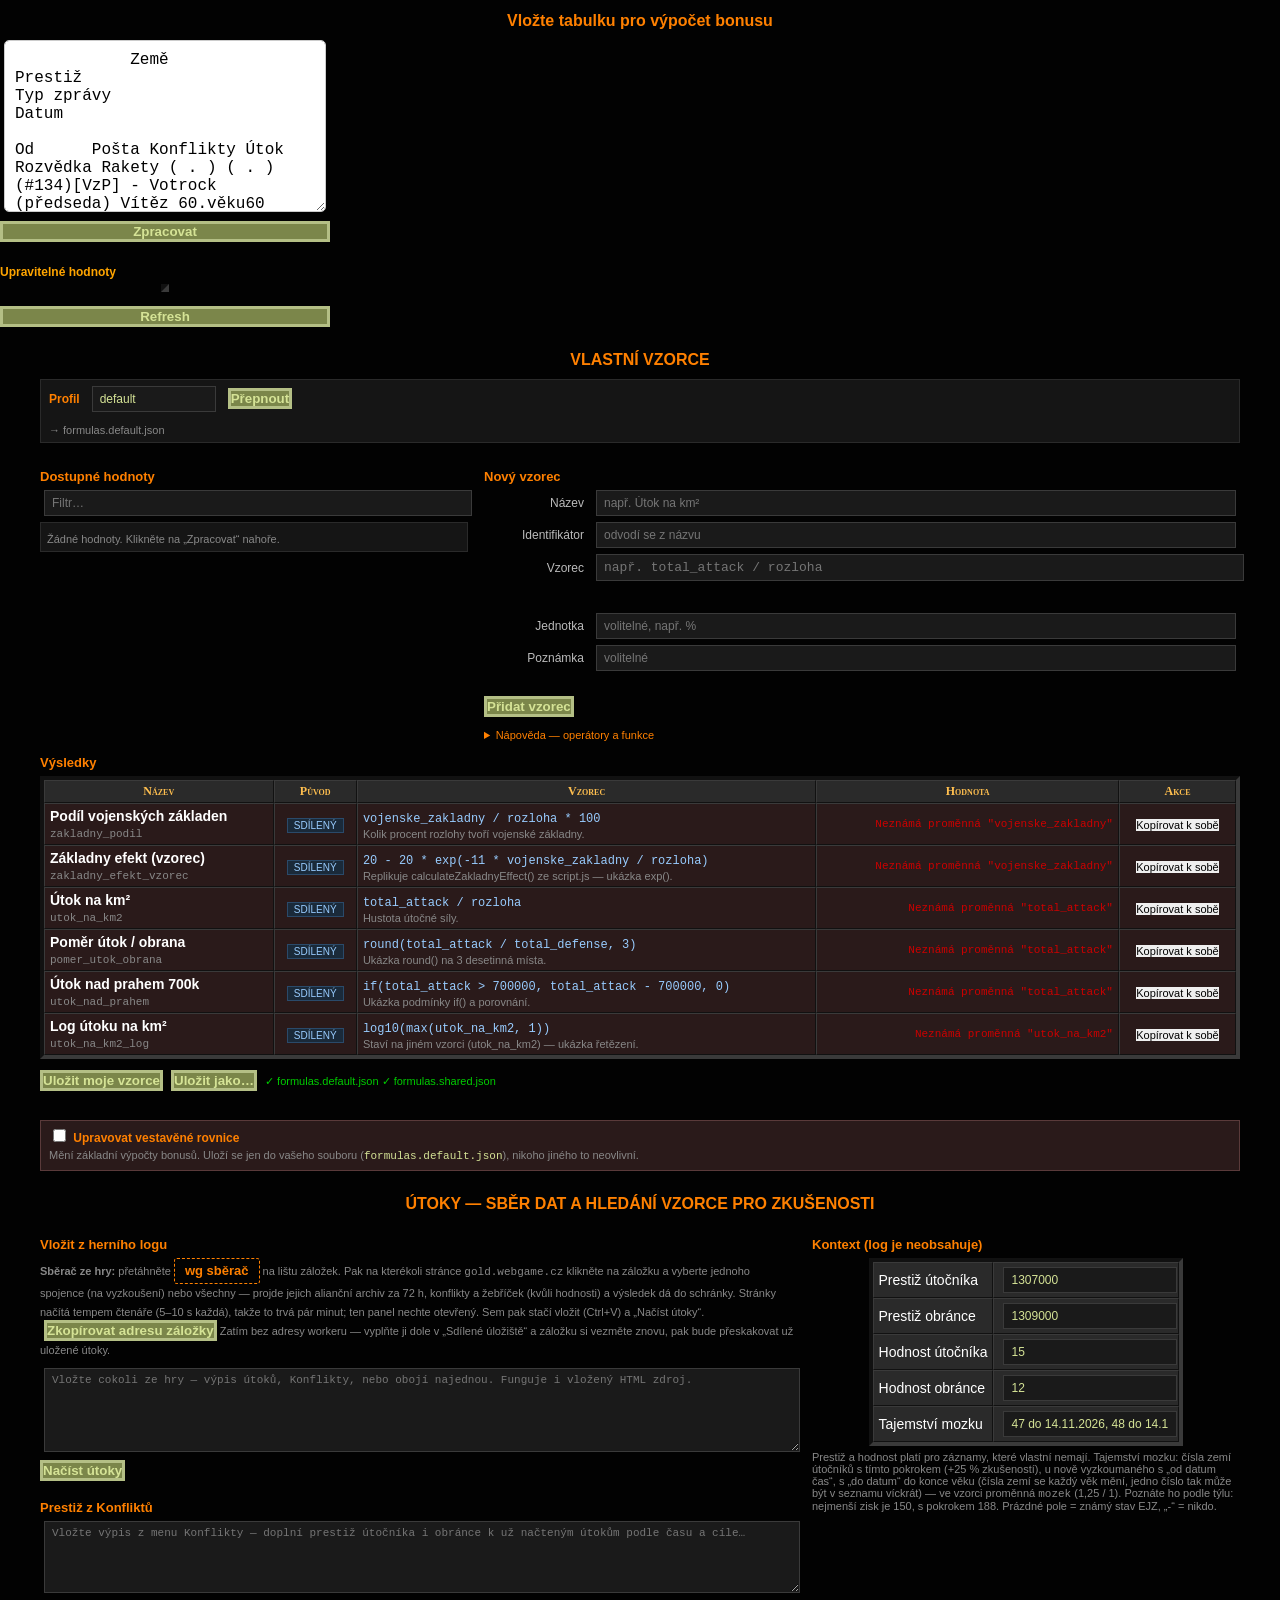
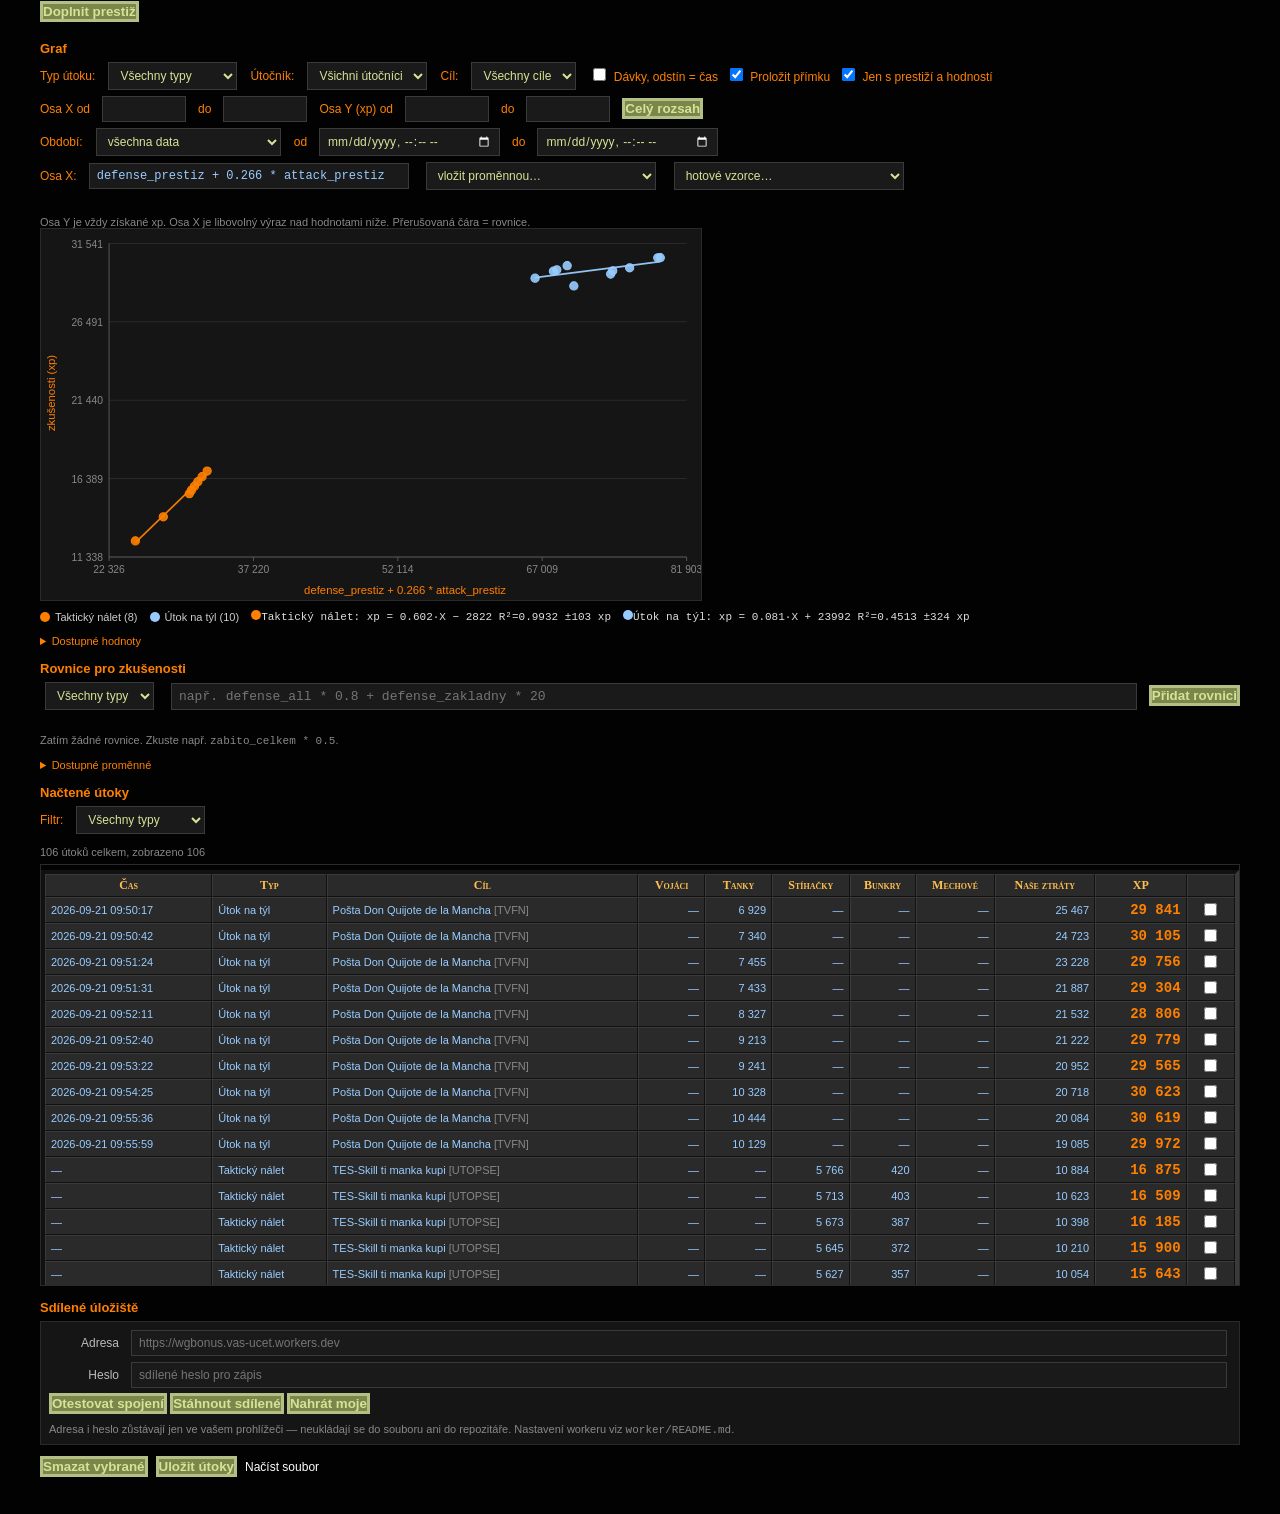
==== index.html @ 2edc040c "XP audit: failed attacks x 1/4, parser fixes, presets (25.11) Ten analysts revisited one part of the" ====
<!DOCTYPE html>
<html lang="cs">
<head>
    <meta charset="UTF-8">
    <meta name="viewport" content="width=device-width, initial-scale=1.0">
    <title>Výpočet Bonusů</title>
    <link rel="stylesheet" href="styles.css?v=202611231200">
    <script>
        // Function to delete all cookies
        function deleteAllCookies() {
            const cookies = document.cookie.split(";");
            for (let i = 0; i < cookies.length; i++) {
                const cookie = cookies[i];
                const eqPos = cookie.indexOf("=");
                const name = eqPos > -1 ? cookie.substr(0, eqPos) : cookie;
                document.cookie = name + "=;expires=Thu, 01 Jan 1970 00:00:00 GMT;path=/";
            }
        }

        // Delete cookies on page load
        window.onload = deleteAllCookies;
    </script>
</head>
<body>
<script src="governments.js?v=202611041323"></script>
<script src="script.js?v=202611161200"></script>
<h1>Vložte tabulku pro výpočet bonusu</h1>

<div class="container">
    <div class="left-section">
        <textarea class="inputText" id="inputText" placeholder="Vložte text zde...">
            Země
Prestiž
Typ zprávy
Datum

Od	Pošta Konflikty Útok Rozvědka Rakety ( . ) ( . )(#134)[VzP] - Votrock (předseda) Vítěz 60.věku60 Vítěz 73.věku73
1578875
infiltrovat vládu
21.03.22:33
Pošta +_+sun+_+(#169)[EG] - happyguy (předseda)

Poslat zprávu zemi (číslo)

Jednotky	Budovy	Technologie
Vojáci
Tanky
Stíhačky
Bunkry
Mechové

Spokojenost

Vláda
Rozloha 	322050
19088
18589
14067
119728

99.99%

Feudalismus
11046 km2 	Vesnice
Města
Obchodní zóny
Farmy
Laboratoře
Továrny
Kasárny
Elektrárny
Zábavní střediska
Vojenské základny
Stavební firmy
Nezastavěné území
Ruiny 	40
0
0
0
2893
2640
2576
1227
25
1600
31
14
0 	Rychlost stavby
Obchod
Hustota zalidnění
Zemědělství
Automatizace továren
Energetika
Síla zbraní
Cena na dom.trhu
Vývoj raket
Protiraketová obrana
Síla rozvědky
Výzkum vesmíru 	16696
42076
42485
7
33604
51364
78971
16
0
16458
50430
99649
        </textarea>
        <button class="submit" onclick="processData()">Zpracovat</button>
        <div id="editableInputs">
            <h3>Upravitelné hodnoty</h3>
            <table class="vis_tbl vtop">
                <tbody id="editableInputsBody">
                    <!-- Rows will be dynamically added here -->
                </tbody>
            </table>
        </div>
        <button class="submit" onclick="refreshBonuses()">Refresh</button>
    </div>
    <div id="output"></div>
    <div id="bonusOutput"></div>
</div>

<div id="formulaBuilder" class="formula-builder"></div>

<div id="attackLog" class="formula-builder"></div>

<script src="formula-engine.js?v=202611100900"></script>
<script src="attacks.js?v=202611251300"></script>
<script src="formula-ui.js?v=202611100900"></script>
<script src="attacks-ui.js?v=202611251300"></script>
</body>
</html>
---- styles.css ----
/** COMMON tags*/
* {
	padding: 0px;
	margin: 0px;
	border: none;
	min-height: 1px;
}

body {
	font: normal normal normal 12px verdana, arial, sans-serif;
	color: #FFF;
    background: url("background.png") repeat;
	background-color:#020202;
	scrollbar-base-color: #2a2a2a;
	/*bez tohohle pravidla to schova pravej vertikalnmi scrollbar za okraj okna
	  zpusobi to cca 7px skviru mezi pravym okrajem prohlizece a posunovadlem v IE
	  hodnota 99% - zpusobi prekryv pulky posuvniku a kraje prohlizece */
	_width:98%;
	_height:100%;
	_overflow-y:auto;
}

.container {
	display: flex;
	flex-direction: row;
	align-items: flex-start;
	gap: 20px; /* Adjust the gap as needed */
}

.flex-container {
	display: flex;
	gap: 20px; /* Add spacing between the tables */
	margin-top: 20px; /* Optional: Add some spacing above the container */
}

.left-section {
	display: flex;
	flex-direction: column; /* Stack textarea and button vertically */
	gap: 10px; /* Add spacing between textarea and button */
}

textarea.inputText {
	width: 300px;
	height: 150px;
	font-size: 16px; /* Increase font size if needed */
	padding: 10px;
	border: 1px solid #ccc;
	border-radius: 5px;
}

a {
	font-weight: bold;
	font-size: 13px;
	font-style:normal;
	color: #d5e396;
	background-color:  transparent;
	text-decoration: none;
	cursor:pointer;
}

a:hover {
	text-decoration: underline;
}
/*
a:active {
	color: #F0A050;
	background-color:  transparent;
}
*/
a.discount {
	color: #A5FF4B;
	background-color:  transparent;
}

a.discount:hover {
	color: #77FF45;
	background-color:  transparent;
}
a.markup {
	color: #FFF82A;
	background-color:  transparent;
}

a.markup:hover {
	color: #FFD20F;
	background-color:  transparent;
}

a.cancel {
	color: #FF9C70;
	background-color:  transparent;
}

a.cancel:hover {
	color: #FF7145;
	background-color:  transparent;
}

a.newmess { /*do ali fora*/
	font-size:12px;
	color: #98CCFF;
	background-color:  transparent;
	font-weight:bold;
}

a.newmess:hover {
	color: #98CCFF;
	background-color:  transparent;
}

a.allyhelp { /*pomoc spojencum*/
	font-weight:bold;
	font-size:12px;
	color: #00CC00;
	background-color:  transparent;
}

a.allyhelp:hover  {
	color: #00FF00;
	background-color:  transparent;
	font-weight:bold;
}

a.newpost { /*nova posta*/
	font-weight:bold;
	font-size:12px;
	color:#CC0000;
	background-color:  transparent;
}

a.newpost:hover {
	color:#FF0000;
	background-color:  transparent;
	font-weight:bold;
}

a.agentact { /*obrana proti rozvedce*/
	font-weight:bold;
	font-size:12px;
	color: #CCCC00;
	background-color:  transparent;
}
a.agentact:hover {
	color:#FFFF00;
	background-color:  transparent;
	font-weight:bold;
}

img {
	cursor:pointer;
}

ul {
	margin:0;
	list-style-type:none;
	/*list-style-position: inside;*/
}

ul.classic {
	list-style-type:disc;
	list-style-position:outside;
	margin-left:20px;
}

ul.ident {
	margin:5px;
}

hr {
	border-top:solid 1px #aaa;
}

/*pouziti napr class="rname c" */
.c { text-align:center; }

.r { text-align:right; }

.l { text-align:left; }

.j { text-align:justify; }

.m10 { margin:10px; } /*pro vytvareni odrazeni*/

.ml10 { margin-left: 10px; }

.m20 { margin:20px; }


h1 {
	font: normal normal bold 16px verdana, arial, sans-serif;
	color: #FF8000;
	background-color: transparent;
	text-align: center;
	margin: 12px 0 10px 0;
}

h2 {
	font: normal normal bold 12px verdana, arial, sans-serif;
	text-transform: uppercase;
	color: #FFDCB8;
	background-color: transparent;
	text-align: center;
	margin: 10px 0 0px 0;
}

h3 {
	font: normal normal bold 12px verdana, arial, sans-serif;
	color: #FFA500;
	background-color: transparent;
	margin: 13px 0px 3px 0px;
}

h4 {
	font: normal normal bold 11px verdana, arial, sans-serif;
	color: #FFFFFF;
	background-color: transparent;
	margin:5px 0;
}

h5 {
	font: normal normal bold 11px verdana, arial, sans-serif;
	color: yellow;
	background-color: transparent;
}

h6 {
	font: normal normal normal 11px verdana, arial, sans-serif;
}

fieldset {
  position: relative;
}

fieldset p {
  padding-top: 7px;
}

legend {
  position: absolute;
  top: -7px;
  left: 5px;
  background-color: black;
}

#flagDiv {
	font-size: 9px;
}
.flag {
	font-weight: bold;
	font-size: 13px;
}
	#PWG {
		color: #ABB481;
	}
	#GWG {
		color: #FFB800;
	}
	#LWG {
		color: #57B3E6;
	}

p.newbs { /*zprava pro novacky*/
	font: normal normal normal 12px verdana, arial, sans-serif;
	color: #FFF1AF;
	padding:10px 30px;
	margin: 10px auto;
	width:80%;
	text-align:center;
	border : 1px dotted #FFF1AF;
}

p.error { /*chyba zpusobena neplatnym vstupem hrace*/
	font: normal normal bold 12px verdana, arial, sans-serif;
	color: #FF3333;
	text-align:center;
	text-transform: uppercase;
	background-color:  transparent;
	text-align:center;
	margin:10px;

}

.warn { /*varovani hrace. zakazana nebo neproveditelna cinnost*/
	font: normal normal bold 12px verdana, arial, sans-serif;
	font-variant: small-caps;
	color: #FF1F28;
	background-color:  transparent;
	margin:10px;
	text-align:center;
}

/*group bad*/
.badtext { /*negativni staticka zprava - napr flastr v pracovne*/
	font: normal normal bold 12px verdana, arial, sans-serif;
	color: #FF3333;
	background-color: transparent;
	margin:10px;
	text-align:center;
}

.badmsg { /*negativni dynamicky generovana zprava*/
	font: italic normal normal 12px verdana, arial, sans-serif;
	color: #FF3333;
	background-color: transparent;
	text-align:center;
	margin:10px;
}
.badprodmsg { /*timto stylem se vypisujou texty jako Fasisticka vlada znicila.. - bylo to dost rvave a rusilo to vzhled*/
	font: italic normal normal 11px verdana, arial, sans-serif;
	color: #F55;
	background-color:  transparent;
	text-align:center;
}

.goodprodmsg{ /*timto stylem se vypisujou texty jako sv. valka vyprodukovana xxx vojaku. Kyborgove..*/
	font: italic normal normal 11px verdana, arial, sans-serif;
	color: #5F5;
	background-color:  transparent;
	text-align:center;
}

p.badtext em {
	color: #FFBF4F;
	background-color: transparent;
}

p.badevent { /*negativni udalosti */
	font: normal normal normal 11px verdana, arial, sans-serif;
	color: #FF3333;
	background-color: transparent;
	text-align:center;
	margin:5px;
}

/*group good*/
.goodtext { /*positivni staticka zprava - napr kredity v pracovne*/
	font: normal normal bold 12px verdana, arial, sans-serif;
	color: #33FF33;
	background-color: transparent;
	text-align:center;
}
.goodmsg { /*positivni dynamicky generovana zprava*/
	font: italic normal normal 12px verdana, arial, sans-serif;
	color: #33FF33;
	background-color: transparent;
	text-align:center;
	margin:10px;
}
p.goodevent  { /*positivni udalosti */
	font: normal normal normal 11px verdana, arial, sans-serif;
	color: #33FF33;
	background-color:  transparent;
	text-align:center;
	margin:5px;
}
p.goodtext em {
	color: #FFBF4F;
	background-color:  transparent;
}

/*group neutr*/

.neutrtext { /*neutralni zprava*/
	font: normal normal normal 11px verdana, arial, sans-serif;
	color: #FFFF00;
	background-color:  transparent;
	text-align:center;
}
p.neutrtext strong{ /*neutralni zprava*/
	color: #FFBF00;
	background-color:  transparent;
	text-align:center;
}

.neutrmsg { /*neutralni dynamicky generovana zprava - hlavne se to tyka produkce za kolo*/
	font: italic normal normal 11px verdana, arial, sans-serif;
	color: #FFF;
	background-color:  transparent;
	text-align:center;

}
p.neutrevent { /*neutralni udalosti */
	font: normal normal normal 11px verdana, arial, sans-serif;
	color: #FDFF2F;
	background-color:  transparent;
	text-align:center;
}
/*pokroky*/
.imprname { /*jmeno pokroku v prehledu pokroku*/
	font: normal normal normal 11px verdana, arial, sans-serif;
	color: #FFF;
	background-color:  inherit;
	font-weight: bold;
}

.imprleg { /*text popisu pokroku*/
	vertical-align:top !important;
}
p.imprp { /*cena pokroku v prehledu pokroku*/
	font: normal normal normal 11px verdana, arial, sans-serif;
	color: #FFF;
	background-color: inherit;
}

p.imprp em { /*vlastni hodnota ceny pokroku*/
	font-style:normal;
	font-weight:bold;
	color: #FCFFCD;
	background-color:  inherit;
}

p.infomsg { /*zprava generovana dynamicky podle uzivatelke akce*/
/*kladny nakup na trhu*/
	font: italic normal normal 13px verdana, arial, sans-serif;
	color: #FFE900;
	text-align: center;
	background-color:  transparent;
	margin:3px;
}

p.akce { /*styl kterym se vypisuje utok a akce rozvetky*/
	margin-top:15px;
}

.infotext { /*staticky text*/
	font: normal normal normal 12px verdana, arial, sans-serif;
	color: #D6D6D6;
	margin-top:5px;
	background-color:  transparent;
}

p.infotext strong {
	color:#eee;
	background-color:  transparent;
}

.disabled { /*nevyrazne texty */
	color:#999 ;
	background-color:  inherit;
}

td p.badtext, td p.goodtext, td p.neutrtext {
	margin:0px;
	border:none;
}

.score { /*total score v historickem zebricku, mozna by se dal tento styl aplikovat i na vypis prestize*/
	color:#FCFFCD;
	background-color:   inherit;
	font-weight:bold;
}


/*Seznamy*/
ul.vis_ul { /*viditelne senznamy*/
	margin-left: 30px;
}

ul.vis_ul li { /*viditelne senznamy*/
	margin-top:3px;
}

ul.rowspace li { 		/*seznam, ktery ma mezery mezi radky - menu extra moznosti*/
	margin-top:15px;
}

ul.tbl_sim { /*snaha o napodobeni tabulky, nutne dodat umele sirku - pokdu nevyhovuje implicitni 100%*/
	font: normal normal normal 11px verdana, arial, sans-serif;
	color:#FFF;
	background-color: #2a2a2a;
	border-top: solid 4px #111111;
	border-left: solid 4px #111111;
	border-right: solid 4px #3a3a3a;
	border-bottom: solid 4px #3a3a3a;
	margin:5px auto 5px auto;
	}

ul.tbl_sim li {
	vertical-align: middle;
	border-top: solid 1px #3a3a3a;
	border-left: solid 1px #3a3a3a;
	border-right: solid 1px #111111;
	border-bottom: solid 1px #111111;
	padding:2px 5px;
}

div.tbl_sim { /*hodi se vsude tam, kde se pouziva jednoradkova tabulka */
	font: normal normal normal 11px verdana, arial, sans-serif;
	color:#FFF;
	background-color: #2a2a2a;
	border-top: solid 4px #111111;
	border-left: solid 4px #111111;
	border-right: solid 4px #3a3a3a;
	border-bottom: solid 4px #3a3a3a;
	margin:5px auto 10px auto;
	padding:1px;
}

div.td_sim {
	border-top: solid 1px #3a3a3a;
	border-left: solid 1px #3a3a3a;
	border-right: solid 1px #111111;
	border-bottom: solid 1px #111111;
	padding:2px 2px 5px 2px;
	line-height:21px;
}

div.tbl_sim2 { /*simulace tabulky na novem foru u textarea */
	font: normal normal normal 11px verdana, arial, sans-serif;
	color:#FFF;
	background-color: #2a2a2a;
	border-top: solid 4px #111111;
	border-left: solid 4px #111111;
	border-right: solid 4px #3a3a3a;
	border-bottom: solid 4px #3a3a3a;
	margin:5px auto 10px auto;
	padding:1px;
	width: 80%;
}

div.td_sim2 { /*simulace tabulky na novem foru u textarea */
	border-top: solid 1px #3a3a3a;
	border-left: solid 1px #3a3a3a;
	border-right: solid 1px #111111;
	border-bottom: solid 1px #111111;
	padding:5px 2px 5px 2px;
	line-height:21px;
}

div.td_sim3 { /*simulace tabulky na novem foru u textarea posunutí odesílacího čudliku vlevo */
	border-top: solid 1px #3a3a3a;
	border-left: solid 1px #3a3a3a;
	border-right: solid 1px #111111;
	border-bottom: solid 1px #111111;
	padding:5px 2px 5px 2px;
	line-height:21px;
	text-align: left;
}

img.tbl_sim {			/*simulace ramecku tabulky kolem obrazku - ukazka napr. pri spatnem zalogovani*/
	position:block;
	border-top: solid 4px #111111;
	border-left: solid 4px #111111;
	border-right: solid 4px #3a3a3a;
	border-bottom: solid 4px #3a3a3a;
	background-color: #2a2a2a;
	padding:5px 6px;
	margin:5px auto 5px auto;
}

img.tbl_sim_pokroky {            /*simulace ramecku tabulky kolem obrazku - při stromu pokroku */
    position:block;
    padding:0px 0px;
    margin:5px auto 5px auto;
    cursor: auto;
    background-image: url('../../img/pokroky/adv_background.png');
}

table td div.tbl_sim {	/* drobnej hack upravujici vzhled v Pracovna -> nastaveni - obecne osetruje vyskyt tbl_sim v tabulce*/
	margin:7px;
}

/**TABULKY*/

table {
	border-spacing: 0;
	border-collapse:separate;
}

table.vis_tbl {  /*klasicka viditelna tabulka WG like*/
	font: normal normal normal 14px verdana, arial, sans-serif;
	color:#FFF;
	background-color: #2a2a2a;
	border-top: solid 4px #111111;
	border-left: solid 4px #111111;
	border-right: solid 4px #3a3a3a;
	border-bottom: solid 4px #3a3a3a;
	margin:5px auto 5px auto;
}

th {
	font-variant: small-caps;
	font-size:12px;
	font-family:verdana;
	color: #FFBF4F;
	background-color:  transparent;
	text-align: center;
}

th.short {
	width: 70px;
}
td.short {
	width: 70px;
}

.caption { /*nazev do tabulek, kde je horni radek slity*/
	font: normal normal bold 11px verdana, arial, sans-serif;
	color: #98CCFF;
	background-color:  transparent;
	text-align:center;
	line-height:20px;
}

td.divider{
	background-color:#3a3a3a !important;
	line-height:4px !important;
	height:4px !important;
	padding:0 !important;
}

td.tdinput {
	padding-top:1px !important;
	padding-bottom:1px !important;
}

table.vis_tbl th {
	vertical-align: middle;
	border-top: solid 1px #3a3a3a;
	border-left: solid 1px #3a3a3a;
	border-right: solid 1px #111111;
	border-bottom: solid 1px #111111;
	padding:3px;
}

table.vis_tbl td {
	vertical-align: middle;
	border-top: solid 1px #3a3a3a;
	border-left: solid 1px #3a3a3a;
	border-right: solid 1px #111111;
	border-bottom: solid 1px #111111;
	padding:4px 5px;
}

table.vis_tbl td.vtop {
	vertical-align: top;
}


table.vtop td {	/** vertikalni align u tabulek - predpokladane pouziti class="vis_tbl vtop"*/
	vertical-align:top;
}

td.rname,tr.rname td { /*row name*/
	color:#fff;
	background-color: inherit;
	padding: 2px 5px;
}

td.rdata, #atlas table td  { /*obecna data, bez special vyznamu*/
	color:#98CCFF;
	background-color: inherit;
	padding:2px 5px;
}

tr.anlalyza {
	color:#fff;
	text-align:center;
}

tr.anlalyza strong {
	color:#ff0;
	font-weight:bold;
}

.plus { /*kladne hodnoty - procenta bonusu, produkce v horni liste*/
	color: #00CC00;
	background-color:  transparent;
	padding:2px 5px;
}

.minus { /*zaporne hodnoty - procenta bonusu, produkce v horni liste*/
	color: #CC0000;
	background-color:  transparent;
	padding:2px 5px;
}

td.neutr, span.neutr { /*neutralni hodnoty - procenta bonusu, produkce v horni liste*/
	color: #CCCC00;
	background-color:  transparent;
	padding:2px 5px;
}

.smlouva {
	padding:4px;
	color:#999;
	background-color:inherit;
	width:100%;
	overflow:auto;

}

.nazor {
	text-align:left;
	padding:4px;
	color:#eee;
	background-color:  inherit;
	font-style:italic;
	width:100%;
	overflow:auto;
}


td.mstore { /*zbozi ve skladu, jednotky v tovarnach, pocty budov*/
	color: #98CCFF;
	background-color:  inherit;
	text-align: right;
}

td.msatur { /*zaplneni trhu - na trhu*/
	color: #98DDFF;
	font-weight: bold;
	background-color:  transparent;
	text-align: right;
}

td.mavailab { /*dostupne prostredky - mnozstvi*/
	color:#98CCFF;
	background-color:  transparent;
	text-align:right;
}

td.msaleprice { /*prodejni ceny na trhu*/
	color:#98CCFF;
	background-color:  transparent;
	text-align:right;
}

td.mpurchprice { /*nakupni ceny na trhu*/
	color:#98DDFF;
	font-weight: bold;
	background-color:  transparent;
	text-align:right;
}

td.mactprice { /*trzni ceny na trhu, mozne ceny*/
	color:#00DD00;
	font-weight: bold;
	text-align:right;
	background-color:  transparent;
}


td.effect { /*efekt technologii, efekt dotaci*/
	color:#00DD00;
	font-weight: bold;
	background-color:  transparent;
}

.descr { /*popis*/
	color: #98CCFF;
	background-color:  transparent;
}

p.descr { /*popis cehokoli, co potrebuje komentar*/
	margin-left:30px;
}

p.vyhoda {	/*Pracovna -> Extra moznosti*/
	color: #FFFF00;
	background-color:  transparent;
}


td.perf { /*produkce technologie, procento vyroby, produkce v tovarnach, procento budov*/
	color: #AEFFD1;
	font-weight: bold;
	background-color:  transparent;
	text-align: center;
}


.sum, tr.sum td { /*nahrada za th uvnitr tabulky - napr. Aliance->Celkova prestiz*/
	font-weight:bold;
	color: #FFC98F;
	font-family:verdana;
	background-color:  transparent;
}

td.gsale {
	background-color:#0a0;
	color:#fff;
	font-weight:bold;
	font-size:12px;
	font-variant:small-caps;
}

.gtrans {
	background-color:#c00;
	color:#fff;
	font-weight:bold;
	font-size:12px;
	font-variant:small-caps;
}

.fullscreen { /* sirka elementu */
	width: 100%;
}
.width75 {
	width: 75%;
}
.width80 {
	width: 80%;
}
.width90 {
	width: 90%;
}
.width500 {
	width: 500px;
}
.width600 {
	width: 600px;
}
.width650 {
	width: 650px;
}
.width700 {
	width: 700px;
}

td.warsig { /*signalizace, ze je ali ve valce*/
	color:#FFF;
	background-color:red;
}

tr.vice { /*radek ve vypisu aliance pro predsedu a azastupce*/
	color: #98CCFF;
}

.self { /*radek ve vypisu zebricku, alianci, spojenectvi pro sam sebe, vypis nove nove zpravy v archivu*/
	background-color:#4a4a4a;
}

td.candeclwar {  /*v zebricku alianci se tak oznaci aliance, kterym lze vyhlasit valka*/
	color: #FF8000;
	font-weight:bold;
}

td.atwar {  /*v zebricku alianci se tak oznaci aliance, kterym lze vyhlasit valka*/
	color: #fff;
	background-color:#FF0000;
}

table.spoj tr.self {   /*havky na smazani pozadi ve skriptu valka->spojenectvi*/
	background:  transparent;
}

tr.allies { /*radek ve vypisu spojenecke pomoci - spojenci*/
	color:#C2D4EF;
	background-color: transparent;
}

tr.together {/*radek ve vypisu spojenecke pomoci - celkem*/
	color:#0099FF;
	background-color: transparent;
}

.light0 {/*tmave podbarveni pro pokroky*/
	background-color:#2a2a2a;
}

.light40 {/*svetle podbarveni pro pokroky*/
	background-color:#3a3a3a;
}

.light60{/*svetlejsi podbarveni pro pokroky*/
	background-color:#3a3a3a;
}

.light80{/*nejsvetlejsi podbarveni pro pokroky*/
	background-color:#4a4a4;
}

select {
	color: #00305F;
	font-weight: bold;
	margin:0 5px;
	padding:1px 0px 1px 1px;
}

input { /*styl pro editboxy a checkboxy*/
	color: #00305F;
	font-weight: bold;
	margin:0 4px;
	padding:1px 4px;
}

textarea {
	margin:0 4px;
	padding:1px 4px;
}


input.ushort {
	width:30px;
	background-color: #FFFFFD;
	border-top: solid 1px #111111;
	border-left: solid 1px #111111;
	border-right: solid 1px #3a3a3a;
	border-bottom: solid 1px #3a3a3a;
}

input.short {
	width:50px;
	background-color: #FFFFFD;
	border-top: solid 1px #111111;
	border-left: solid 1px #111111;
	border-right: solid 1px #3a3a3a;
	border-bottom: solid 1px #3a3a3a;
}

input.subnormal {
	width:75px;
	background-color: #FFFFFD;
	border-top: solid 1px #111111;
	border-left: solid 1px #111111;
	border-right: solid 1px #3a3a3a;
	border-bottom: solid 1px #3a3a3a;;
}

input.normal {
	width:100px;
	background-color: #FFFFFD;
	border-top: solid 1px #111111;
	border-left: solid 1px #111111;
	border-right: solid 1px #3a3a3a;
	border-bottom: solid 1px #3a3a3a;
}

input.long{
	width:150px;
	background-color: #FFFFFD;
	border-top: solid 1px #000011;
	border-left: solid 1px #000011;
	border-right: solid 1px #002C70;
	border-bottom: solid 1px #002C70;
}

input.extralong {
	width:250px;
	background-color: #FFFFFD;
	border-top: solid 1px #111111;
	border-left: solid 1px #111111;
	border-right: solid 1px #3a3a3a;
	border-bottom: solid 1px #3a3a3a;
}

input.superlong {
	width:450px;
	background-color: #FFFFFD;
	border-top: solid 1px #111111;
	border-left: solid 1px #111111;
	border-right: solid 1px #3a3a3a;
	border-bottom: solid 1px #3a3a3a;
}

input.submit, button.submit { /*odesilaci cudliky*/
	border-top-width: 3px;
	border-right-width: 3px;
	border-bottom-width: 3px;
	border-left-width: 3px;
	border-top-style: solid;
	border-right-style: solid;
	border-bottom-style: solid;
	border-left-style: solid;
	border-top-color: #b4bf85;
	border-right-color: #b4bf85;
	border-bottom-color: #b4bf85;
	border-left-color: #b4bf85;
	background-color: #7b864a;
	background-image: none;
	background-repeat: repeat;
	background-attachment: scroll;
	background-x-position: 0%;
	background-y-position: 0%;
	color: #d5e396;
	font-weight: bold;
	padding-top: 0pt;
	padding-right: 0pt;
	padding-bottom: 0pt;
	padding-left: 0pt;
	/*height: 2em;*/
	margin-top: -1px;
	/*width: 6em;*/


}

input.submit:hover {
color: #e5f3a6;
background-color: #9ba66a;
background-image: none;
background-repeat: repeat;
background-attachment: scroll;
background-x-position: 0%;
background-y-position: 0%;
}

input.submit:active {
	border-top: solid 3px #848f55;
	border-left: solid 3px #848f55;
	border-right: solid 3px #e4efb5;
	border-bottom: solid 3px #e4efb5;
}

input.submit2 { /*odesilaci cudliky na novém foru*/
 font-size:13px;
 font-weight:bold;
 color: #E7D885;
	border-top: solid 1px #9F8362;
	border-left: solid 1px #9F8362;
	border-right: solid 1px #52430F;
	border-bottom: solid 1px #52430F;
 padding: 1px 4px;
 background-color: #332211;
 background-image: url('input_background.png');
 margin:0px 20px 0px 20px;
 -moz-border-radius: 4px;
 -webkit-border-radius: 4px;
}

input.submit2:hover { /*odesilaci cudliky na novém foru*/
  color:#E7D885;
	border-top: solid 1px #B7A885;
	border-left: solid 1px #B7A885;
	border-right: solid 1px #52430F;
	border-bottom: solid 1px #52430F;
	background: #554433;
  background-image: url('input_background.png');
}

input.submit2:active { /*odesilaci cudliky na novém foru*/
  color:#B7A225;
	border-top: solid 1px #52430F;
	border-left: solid 1px #52430F;
	border-right: solid 1px #B7A885;
	border-bottom: solid 1px #B7A885;
	background: #443322;
  background-image: url('input_background_active.png');
}

.mailtype {
 font-size:12px;
 font-weight:normal;
 color: #FFFFFF;
 border: 1px solid #9a9a9a;
 padding: 1px 4px;
 background-color: #101010;
 margin:0px 5px;
}

.mailtype2 { /*textarea na novém foru*/
 font-size:12px;
 font-weight:normal;
 color: #FFFFFF;
 border: 1px solid #92732F;
 padding: 1px 4px;
 background-color: #000000;
 margin:0px 5px;
 -moz-border-radius: 5px;
 -webkit-border-radius: 5px;
 width: 90%;
}




/** COMMON classes*/

.eraser { /*pro smazani floatovaciho lautou <div class="eraser">&nbsp;</div>*/
	line-height: 0;
	clear: both;
	visibility: hidden;
	height: 0;

}

.clear { /*pro smazani floatovaciho lautou <div class="eraser">&nbsp;</div>*/
	clear: both;
}

.ocas { /*pismo ocasku*/
	font: normal normal bold 10px verdana, arial, sans-serif;
}

.pname { /*jmeno hrace*/
	font: normal normal normal 9px verdana, arial, sans-serif;
	color: #FFFFFF;
	background-color:  transparent;
}

.partak {
	color:yellow;
	background-color: transparent;
}

.raketa { /*styl pro vypis vyrobeni rakety*/
	color:#DE00EF;
	font-weight:bolder;
	text-align:center;
}


.pakt { /*smlouva Pakt - nadpis*/
	color: #00FF00;
	font-weight:bold;
	background-color:  transparent;
}

.doho { /*smlouva Dohoda o neutoceni - nadpis*/
	color: #6666FF;
	font-weight:bold;
	background-color:  transparent;
}

.valk { /*VALKA, Prave vyhlasena valka*/
	color: #FF0000;
	font-weight:bold;
	background-color:  transparent;
}

.neutral { /*neutralni vztah s danou zemi*/
	color: #BBBBBB;
	font-weight:bold;
	background-color:  transparent;
}

.utok { /*utok za utok, vztah se zemi*/
	color: #FF00FF;
	font-weight:bold;
	background-color:  transparent;
}

.autok { /*v analyze valek - pocet uspesnych agresi*/
}

.aobrana { /*v analyze valek - celkovy pocet obran*/
}

.on { /*online status*/
	font-weight:bold;
	color:#FFFF00;
	background-color:  transparent;
}

.onoff { /*napul ofline status*/
	font-weight:bold;
	color:#808040;
	background-color:  transparent;
}

.off { /*offline status*/
	font-weight:bold;
	color:#BBBBBB;
	background-color:  transparent;
}

.hodnost {
	font-weight:bold;
	color: #3399FF;
	background-color:  transparent;
}

.prot { /*styl vypisu hlasce o rozvojovce a protekci*/
	font-weight:bold;
	color: #BBBBBB;
	background-color:  transparent;
}

.znic { /*styl vypisu hlasce o znicene zemi*/
	font-weight:bold;
	color: #CC0000;
	background-color:  transparent;
}
.top10 { /*v zebricku oznaceni top10 zemi*/
	color:#0f0;
}

.top10separator {
	background-color:#22CC00;
	line-height:2px;
	height:2px ;
	padding:0 !important;
}

.hlina {  /*vypis rozlohy v zebricku*/

}

.datum { /*pro vypis casovych udaju po celem WG*/
	color: #BBBBBB;
	background-color:  transparent;
}

.embproti { /*hlas proti embargu*/
	color:#00DD00;
	background-color:  transparent;
	font-weight:bold;
	font-size:12px;
}

.embpro { /*hlas pro embargu*/
	color:#DD0000;
	background-color:  transparent;
	font-weight:bold;
	font-size:12px;
}

.curHelp {
	cursor: help;
}

/** PAGE elements*/
#page {
	margin-top: 10px;
}

#left_menu {
	color:#FFF;
	display:block;
	top:5px;
	left:5px;
	width:130px;
	position:fixed;
	height:98%;
	_height:105%;  /* tohle kazi vzhled v Maxhonu, ale pomaha IEcku - odstranuje scrollbar pri 1024x768*/
	overflow: auto;
	overflow-x: none;
}

.menu {
	border-top: solid 4px #111111;
	border-left: solid 4px #111111;
	border-right: solid 4px #3a3a3a;
	border-bottom: solid 4px #3a3a3a;
	}

#earth {
	background-image:url('../img/logo.gif');
	background-position:bottom center;
	background-repeat:no-repeat;
}

#clock { /*font, kterym jsou vypisovany hodiny*/
	font-size:13px;
	font-family:Courier;
	color:#5E5;
	font-weight:bold;
}

#clock_remain { /*font, kterym jsou vypisovany hodiny*/
	font-size: 12px;
	font-family: verdana;
	color: #FFE900;
}

* html #left_menu {_position:absolute;}

#left_menu ul {
	list-style-type: none;
}

#left_menu ul li {
	text-align:center;
/*	margin: 4px;*/
	padding: 4px;
	background-color: #2a2a2a;
	border-top: solid 2px #3a3a3a;
	border-left: solid 2px #3a3a3a;
	border-right: solid 2px #111111;
	border-bottom: solid 2px #111111;
	_width:90%;			/*optimalizace pro IE pri 800x600*/
}

#left_menu ul li ul li {
	border: none;
	padding:0;
	margin:0;
}

#left_menu ul li ul li ul li a { /*styl pro podpolozky noveho menu*/
	font-size: 10px;;
	line-height: 11px;;
	color: #888888;
	display:block;
	margin:0;
	padding:0;
	background-color:  transparent;
	font-family: Verdana, Arial, Helvetica, sans-serif;
}

#left_menu ul li ul li ul li a:hover { /*styl pro podpolozky noveho menu*/
	color: #c5d386;
/*	color: #FFDCB8; normaln a*/
	background-color:  transparent;
}

#content {
	padding-left: 145px;
	_padding-left: 150px;
	margin:0 10px 20px 5px;
}

#icontent {
	margin-top:10px;
	text-align:center;
}

#uLista { /*horniinf*/
	color:#FFF;
	background-color:#2a2a2a;
	border-top: solid 4px #111111;
	border-left: solid 4px #111111;
	border-right: solid 4px #3a3a3a;
	border-bottom: solid 4px #3a3a3a;
	width:100%;
	clear:left;
}

#uLista td {
	text-align: center;
	padding:5px;
	border-top: solid 2px #3a3a3a;
	border-left: solid 1px #3a3a3a;
	border-right: solid 1px #111111;
	border-bottom: solid 1px #111111;
	font-size:11px;
}

#uLista td table {
	margin-left:auto;
	margin-right:auto;
}

#uLista td table td {
	border:none;
	padding:0 3px;
}

#uMenu ul {
	list-style-type: none;
}

#uMenu ul li {
	float: left;
	padding: 5px 20px 5px 0px;
	_padding: 5px 20px 0px 0px;
}

#uForm {
	margin:5px auto;
	list-style-type: none;
}

#uForm li {
	padding: 3px 0 0 0;
}

#reklama {
	text-align:center;
	font-size:9px;
	color:#999;
	background-color:  transparent;
}

#warview th {

}

#warview td {

}

/**decapreted*/

.center {
	text-align:center;
}

.right {
	text-align:right;
}

.left {
	text-align:left;
}


/** Styly BAREV - nejlepe zahodit :-)  */
.ita {color: #98CCFF; font-style: italic; line-height:20px} /*modre specialni formatovani ve forech [i][/i]*/

.red {
	color: #FF0000;
	background-color:  transparent;
}

.gre {
	color: #00FF00;
	background-color:  transparent;
}
.gre2 {
	color: #40FF40;
	background-color:  transparent;
}

.yel {
	color: #FFFF00;
	background-color:  transparent;
}

.gray {
	color: #BBBBBB;
	background-color:  transparent;
}

.bll {
	color: #98CCFF;
	background-color:  transparent;
}

.lblue {
	color: #98CCFF;
	background-color:  transparent;
}

.blue {
	color: #3399FF;
	background-color:  transparent;
}

.yew {
	color: #FFFF88;
	background-color:  transparent;
}

.lin {
	color: #FFDCB8;
	background-color:  transparent;
}

.ora {
	color: #FF8000;
	background-color:  transparent;
}

.age {
	color: #3333FF;
	background-color:  transparent;
}

.mar {
	color: #33FF33;
	background-color:  transparent;
}

.nor {
	color: #FF3333;
	background-color:  transparent;
}

.tac {
	color: #FF33FF;
	background-color:  transparent;
}

.win {
	color: #FFFF33;
	background-color:  transparent;
}

.imp {
	color: #FFFF00;
	background-color:  transparent;
	font-weight: bold;
	font-size: small
}

.grelist {
	color: #66FF00;
	background-color:  transparent;
}



/** uvidime*/

.news {
	font: x-small verdana, arial, sans-serif;
	color: #FFDD00;
	background-color:  transparent;
}

.std {
	font: normal normal normal x-small verdana, arial, sans-serif;
	text-align: right
}

.ali {
	font: normal normal normal x-small verdana, arial, sans-serif;
	text-transform: uppercase;
	color: #FFFFFF;
	background-color:  transparent;
}

.cis {
	font: normal normal normal x-small verdana, arial, sans-serif;
	color: #BBBBBB;
	background-color:  transparent;
}

td.armada { /*ve vypisu aliance bunkta tabulky s obrazky sloupecku jednotek*/
	white-space:nowrap;
}
td.armada img { /*odstraneni ukazovaci rucicky*/
	cursor:normal;
	min-height: 0px;
}

/*potreba v adminsky poste*/

/*potreba ve vyvoji*/
.min {
	color: #999999;
	background-color:  transparent;
	font-size: xx-small;
	margin-left: 30px;
}

.style1 {
	color: #FFFFFF;
	background-color:  transparent;
}


/*ID HACKY*/
#uall {
	width:100%;
}

#uall td {
	vertical-align:top;
	width:50%;
	padding:10px 10px 10px 0px;
}

#uall td table {
	width:100%;
}

#uall td table td{
	padding:4px;
}

#rozvoj td { /*rozvojovka*/
	vertical-align:top;
}

#rozvoj ul {
	list-style-type:disc;
	list-style-position:outside;
}

#tdetail td {
	vertical-align:top;
}

#dpokrok td.imprleg { /*detaily - tabulka s pokroky*/
	text-align:left;
}

#posta,#forum {
	padding:2px;
	margin:25px 20px;
}

#posta .smallbut {
	font-size: 9px;
	color: white;
	width: 68px;
	height: 19px;
	background: #2060AA;
	border: 1px solid black;
	padding:2px;
}


div.zprava {
	font-size:12px;
	border-top: solid 1px #3a3a3a;
	border-left: solid 1px #3a3a3a;
	border-right: solid 1px #111111;
	border-bottom: solid 1px #111111;
	padding:1px 2px 4px 1px;
	text-align:left;
}

.forum_body_fromme {
  border-top: solid 1px #3C3C3C;
	border-left: solid 1px #3C3C3C;
	border-right: solid 1px #000000;
	border-bottom: solid 1px #000000;
  background-color: #3a3a3a;
}

.forum_body_notfromme {
  border-top: solid 1px #3C3C3C;
	border-left: solid 1px #3C3C3C;
	border-right: solid 1px #000000;
	border-bottom: solid 1px #000000;
  background-color: #5a5a5a;
}

.forum_head {
	line-height:22px;
	font-weight:bold;
  margin: 1px;
  background-color: #2a2a2a;
  text-align: left;
  padding: 2px;
}

.forum_name {
  background-color: transparent;
  float: left;
}

.forum_time {
  float: right;
  background-color: transparent;
}

.forum_text {
	font: normal normal normal 12px verdana, arial, sans-serif;
	color:#FFF;
  clear: both;
  border, padding, margin: 0px;
  background-color: transparent;
  padding:4px 4px 20px 4px;
  text-align: left;
  width:97%;
  overflow: hidden;
}

div.fromme {
	background-color:#3a3a3a;
}

div.notfromme {
	background-color:#5a5a5a;
}

div.zpravahead {
	padding:2px 4px;
	line-height:22px;
	background-color:#2a2a2a;
	font-weight:bold;
	_width:98%;		/*ie fix pekaboo bugu*/
}

div.zpravasepar {
	color : #2a2a2a;
	height : 1px;
	font-size: 1px;
}

div.zpravabody {
	padding:4px 4px 20px 4px;
	width:97%;
	clear:both;
	overflow:hidden;
}

div.zpravabody img {
	cursor:default;
}

#spojenectvi {
	margin:0 auto;
}

#spojenectvi td {
	vertical-align:top;
}

#konfliktyup {
	width:75%;
	font-size:10px;
}

#konfliktyup td{
	line-height:20px;
}

#statszrizeni td, #statvalues td  {
	color:#98CCFF;
	background-color:  transparent;
	padding:4px 5px;
	text-align:center;
}

#statszrizeni td.l, #statvalues td.l, #odskodneni td.l {
	font-weight:bold;
	color: #FFC98F;
	background-color:  transparent;
	text-align:left;
}

#atlas td { /*layout tabulka v rekordech*/
	margin:0 auto;
	padding-bottom:20px;

}

#atlas table td {	/*layout tabulka v rekordech*/
	padding-bottom:5px;
}

#nastenka {		/** specialni formatovani pro bunku tablky v nic se zobrazuje nastenka*/
	text-align:left;
}

#warview td {		/*nezalamovani cisel ve warview - osetreni chyby IE*/
	white-space:nowrap;
	padding-left:5px;
	padding-right:5px;
}

#warview td.l {		/*no a jmena zemi chceme zalamovat/nebo nechceme?*/
/*	white-space:normal;*/
}

#zebricek {
	width:98%
}

#zebricek td {
	padding-left:2px;
	padding-right:1px;
}

.logout { /*styl zajistujici vetsi pismo hlasek v logout.php - tyka se odhlaseni, spatneho prihlaseni....*/
	font-size:15px;

}

#bankamain {
	width:600px;
	margin:100px auto;
}

#bankaobsah {
	padding:10px;
	margin:5px 2px 0 2px;
	background-color:#3a3a3a;
}

td.bankapopis {
	font-size:12px;
	background-color:#4a4a4a;
	padding:4px 7px 7px 7px !important;
}

td.bankapopis p {
	margin-top:5px;
	text-indent:10px;
}

#detaily td {		/** zarovnani bunek v detailech nahoru*/
	vertical-align:top
}

#zeme_filtr input {
	padding-right:0px;
	margin-right:2px;
	margin-top:2px

}

.ibanner_color {
	width:5%;
	height:10px;
	display:block;
	margin:3px 1px;
	padding:0;
	float:left;
	border:outset 1px #888
}

/* listovani */
.listb, .listb a
{
	padding:5px;
	background:#004070;
	border:1px solid #001B35;
    line-height: 35px;
}
.listb:hover
{
	background:#001B35;
}

/* fonty */
.medfont
{
	font-size:13px;
}

/* backgroundy */
.redbg
{
	background:red;
}

.lbluebckg
{
	background:#042341;
}

.greenbg
{
	background:#008000;
}



/* inputy - extra */

.doubletext
{
margin-top:3px;
}

#profile {
	width: 90%;
	margin: 0px auto;
}
	#profile_left {
		width: 50%;
		vertical-align: top;
	}
	#profile_center {
		width: 10px;
	}
	#profile_right {
		width: 50%;
		vertical-align: top;
	}
	#profile_desc {
		padding: 10px 5px 5px 5px;
	}
	.profileTitle {
		padding: 7px !important;
	}

#profile1 {
	width: 90%;
}
	#profile1 td {
		padding: 7px;
	}

	#profile1_left {
		width: 40%;
		padding: 0px;
		vertical-align: top !important;
	}
	#profile1_right {
		width: 60%;
		padding: 0px;
		vertical-align: middle !important;
	}

#profile2_0 {
	width: 90%;
}
#profile2_1 {
	width: 100%;
}
	.profile2_left {
		padding: 3px 5px !important;
		width: 150px;
	}
	.profile2_right {
		padding: 3px 5px !important;
		width: *;
	}

#profile3_0 {
	width: 90%;
}
#profile3_1 {
	width: 100%;
}

#profile4 {
	width: 90%;
}

#adv_ratio_bg {
	background: #181818;
	-moz-border-radius: 6px;
	-webkit-border-radius: 6px;
}

#adv_ratio_bar {
	-moz-border-radius: 5px;
	-webkit-border-radius: 5px;
}

.sklik_down_advert {
	width:127px;
	background-color: rgb(42, 42, 42)
}

.sklik_down_ad {
	width:127px;
	background-color: rgb(42, 42, 42)
}

div.sklik_down_advert {
	text-align: left;
	padding-left: 3px;
}

div.sklik_down_advert h1 {
	text-align: left;
	padding: 3px 3px 0px 3px;
}

div.sklik_down_ad h2 {
	text-align: left;
	padding: 3px 3px 0px 3px;
}

div.sklik_down_ad p {
	padding: 3px 3px 0px 3px;
	text-align: left;
	font-size: 10px;
}

div.sklik_down_ad a {
	font-size: 11px;
}

div.sklik_down_ad br {
	background-color: white;
}

.sklik_down_ad_link {
	font-size: 11px;
	color: #98ccff;
	padding: 5px 3px 0px 3px;
}

div.sklik_right_advert {
	background-color: rgb(42, 42, 42);
	border-bottom-width: 0px;
	border-left-width: 0px;
	border-right-width: 0px;
	border-top-width: 0px;
	display: block;
	font-family: 'Times New Roman', Times;
	font-size: 11px;
	height: 90px;
	margin-bottom: 0px;
	margin-left: 0px;
	margin-right: 0px;
	margin-top: 0px;
	padding-bottom: 0px;
	padding-left: 0px;
	padding-right: 0px;
	padding-top: 0px;
	width: 728px;	
}

div.sklik_right_advert h1 {
	background-attachment: scroll;
	background-clip: border-box;
	background-color: #7E8697;
	background-image: none;
	background-origin: padding-box;
	border-bottom-width: 0px;
	border-left-width: 0px;
	border-right-width: 0px;
	border-top-width: 0px;
	bottom: 0px;
	display: block;
	font-family: 'Times New Roman', Times;
	font-size: 11px;
	font-weight: bold;
	height: 15px;
	margin-bottom: 0px;
	margin-left: 0px;
	margin-right: 0px;
	margin-top: 0px;
	padding-bottom: 0px;
	padding-left: 0px;
	padding-right: 0px;
	padding-top: 0px;
	position: absolute;
	text-align: right;
	width: 726px;	
}

table.expNumber {
	margin:5px auto 5px auto;
	padding-top: 5px;
	padding-bottom: 5px;
}
input.expNumber {
	padding: 4px 8px 4px 8px;
	background-color: #7b864a;
	background-image: none;
	color: #d5e396;
	font-weight: bold;
}

input.expNumber.checked {
	border-color: white;
	border-width: 3px;
	border-top-style: solid;
	border-right-style: solid;
	border-bottom-style: solid;
	border-left-style: solid;
}

/* ============================================================================
   Vlastní vzorce (formula builder) - formula-ui.js
   ========================================================================== */

.formula-builder {
	max-width: 1200px;
	margin: 24px auto;
	padding: 0 12px;
	font: normal normal normal 12px verdana, arial, sans-serif;
	color: #FFF;
}

.formula-builder h2 {
	font: normal normal bold 16px verdana, arial, sans-serif;
	color: #FF8000;
	text-align: center;
	margin: 12px 0 10px 0;
}

.formula-builder h3 {
	font: normal normal bold 13px verdana, arial, sans-serif;
	color: #FF8000;
	margin: 14px 0 6px 0;
}

.formula-cols {
	display: flex;
	flex-wrap: wrap;
	gap: 16px;
	align-items: flex-start;
}

.formula-col {
	flex: 1 1 260px;
	min-width: 0;
}

.formula-col-wide {
	flex: 2 1 420px;
}

/* ---- inputs ---- */

.formula-input {
	width: 100%;
	box-sizing: border-box;
	padding: 5px 7px;
	background-color: #1a1a1a;
	border: solid 1px #3a3a3a;
	color: #d5e396;
	font: normal normal normal 12px verdana, arial, sans-serif;
}

.formula-input:focus {
	outline: none;
	border-color: #FF8000;
}

.formula-expr-input {
	font-family: "Courier New", monospace;
	font-size: 13px;
	color: #98CCFF;
}

.formula-field {
	display: flex;
	align-items: center;
	gap: 8px;
	margin-bottom: 6px;
}

.formula-field label {
	flex: 0 0 100px;
	text-align: right;
	color: #bbb;
}

.formula-field .ac-wrap,
.formula-field .formula-input {
	flex: 1 1 auto;
}

/* ---- autocomplete ---- */

.ac-wrap {
	position: relative;
}

.ac-list {
	display: none;
	position: absolute;
	z-index: 50;
	left: 0;
	right: 0;
	top: 100%;
	margin: 2px 0 0 0;
	padding: 0;
	list-style: none;
	max-height: 260px;
	overflow-y: auto;
	background-color: #1a1a1a;
	border: solid 1px #FF8000;
	box-shadow: 0 4px 10px rgba(0, 0, 0, 0.6);
}

.ac-item {
	display: flex;
	align-items: baseline;
	gap: 8px;
	padding: 4px 8px;
	cursor: pointer;
	border-bottom: solid 1px #2a2a2a;
}

.ac-item:hover,
.ac-item.ac-active {
	background-color: #3a3a2a;
}

.ac-name {
	font-family: "Courier New", monospace;
	font-size: 13px;
	color: #d5e396;
	flex: 0 0 auto;
}

.ac-kind {
	font-size: 10px;
	color: #FF8000;
	flex: 0 0 auto;
	text-transform: uppercase;
}

.ac-detail {
	font-size: 11px;
	color: #888;
	margin-left: auto;
	white-space: nowrap;
	overflow: hidden;
	text-overflow: ellipsis;
}

/* ---- live preview ---- */

.formula-preview {
	min-height: 18px;
	margin: 4px 0 8px 108px;
	font-family: "Courier New", monospace;
	font-size: 13px;
	color: #888;
}

.formula-preview.ok {
	color: #00CC00;
}

.formula-preview.err {
	color: #CC6666;
}

.formula-error {
	color: #CC0000;
	min-height: 16px;
	margin: 4px 0;
}

/* ---- variable chips ---- */

.var-list {
	margin-top: 6px;
	max-height: 420px;
	overflow-y: auto;
	border: solid 1px #2a2a2a;
	padding: 6px;
	background-color: #151515;
}

.var-cat {
	color: #FF8000;
	font-weight: bold;
	font-size: 11px;
	text-transform: uppercase;
	margin: 8px 0 4px 0;
}

.var-cat:first-child {
	margin-top: 0;
}

.var-chip {
	display: flex;
	justify-content: space-between;
	gap: 8px;
	width: 100%;
	text-align: left;
	padding: 3px 6px;
	margin-bottom: 2px;
	background-color: #2a2a2a;
	border: solid 1px #3a3a3a;
	color: #FFF;
	cursor: pointer;
	font: normal normal normal 11px verdana, arial, sans-serif;
}

.var-chip:hover {
	border-color: #FF8000;
	background-color: #3a3a2a;
}

.var-chip {
	flex-wrap: wrap;
	align-items: baseline;
}

.var-chip .var-label {
	color: #FFF;
	flex: 1 1 auto;
	text-align: left;
}

.var-chip .var-value {
	color: #98CCFF;
	white-space: nowrap;
	flex: 0 0 auto;
}

.var-chip .var-slug {
	font-family: "Courier New", monospace;
	font-size: 10px;
	color: #7b864a;
	flex-basis: 100%;
	text-align: left;
}

.var-chip:hover .var-slug {
	color: #d5e396;
}

button.vlada-reset {
	margin-left: 6px;
	padding: 0 5px;
	background-color: #2a2a2a;
	border: solid 1px #3a3a3a;
	color: #FF8000;
	cursor: pointer;
	font-size: 12px;
	line-height: 16px;
}

button.vlada-reset:hover {
	border-color: #FF8000;
}

/* ---- results table ---- */

table.formula-results {
	width: 100%;
	margin-top: 6px;
}

table.formula-results code.formula-expr {
	font-family: "Courier New", monospace;
	font-size: 12px;
	color: #98CCFF;
	word-break: break-word;
}

code.formula-id {
	font-family: "Courier New", monospace;
	font-size: 11px;
	color: #888;
}

.formula-value {
	font-family: "Courier New", monospace;
	font-size: 14px;
	color: #00CC00 !important;
	white-space: nowrap;
}

.formula-value.err {
	color: #CC0000 !important;
	font-size: 11px;
	white-space: normal;
}

.formula-row-err {
	background-color: #2a1a1a;
}

.formula-note {
	color: #888;
	font-size: 11px;
	margin-top: 2px;
}

/* ---- persistence bar ---- */

.formula-persist {
	margin: 12px 0;
	display: flex;
	flex-wrap: wrap;
	align-items: center;
	gap: 8px;
}

.formula-file-label {
	cursor: pointer;
	display: inline-block;
}

.formula-status {
	color: #00CC00;
	font-size: 11px;
}

.formula-status.dirty {
	color: #FF8000;
}

.formula-hint {
	color: #888;
	font-size: 11px;
	flex-basis: 100%;
	margin: 4px 0 0 0;
}

.formula-help {
	margin-top: 12px;
	color: #bbb;
	font-size: 11px;
}

.formula-help summary {
	cursor: pointer;
	color: #FF8000;
}

.formula-help code {
	font-family: "Courier New", monospace;
	color: #d5e396;
}

.formula-help p {
	margin: 6px 0;
}

@media (max-width: 700px) {
	.formula-field {
		flex-wrap: wrap;
	}
	.formula-field label {
		flex: 1 1 100%;
		text-align: left;
	}
	.formula-preview {
		margin-left: 0;
	}
}

/* ---- profile bar, shared/personal layers, built-in override lock ---- */

.profile-bar {
	display: flex;
	align-items: center;
	gap: 8px;
	flex-wrap: wrap;
	margin-bottom: 12px;
	padding: 6px 8px;
	background-color: #151515;
	border: solid 1px #2a2a2a;
}

.profile-bar label {
	color: #FF8000;
	font-weight: bold;
}

.profile-bar .formula-input {
	width: auto;
	flex: 0 0 auto;
}

.origin-badge {
	display: inline-block;
	padding: 1px 6px;
	font-size: 10px;
	text-transform: uppercase;
	border: solid 1px #3a3a3a;
	white-space: nowrap;
}

.origin-personal {
	color: #d5e396;
	background-color: #3a3a2a;
	border-color: #7b864a;
}

.origin-shared {
	color: #98CCFF;
	background-color: #1a2a3a;
	border-color: #2a4a6a;
}

.formula-actions button {
	margin: 1px;
	font-size: 11px;
}

/* ---- built-in override panel ---- */

.builtin-lock {
	margin: 16px 0 8px 0;
	padding: 8px;
	background-color: #2a1a1a;
	border: solid 1px #5a3a3a;
}

.builtin-lock label {
	color: #FF8000;
	cursor: pointer;
	display: inline-block;
	margin-right: 8px;
}

.builtin-lock .formula-hint {
	flex-basis: auto;
	display: block;
	margin-top: 4px;
}

.builtin-lock code {
	font-family: "Courier New", monospace;
	color: #d5e396;
}

.builtin-panel {
	margin-bottom: 16px;
}

.builtin-panel .formula-input {
	width: 100%;
}

code.builtin-default {
	color: #888 !important;
	font-size: 11px;
}

tr.builtin-overridden {
	background-color: #2a2a1a;
}

tr.builtin-overridden .rname strong {
	color: #FF8000;
}

/* Advances the current government cannot hold */
tr.pokrok-disabled td,
tr.pokrok-disabled .rname {
	color: #666 !important;
	font-style: italic;
}

tr.pokrok-disabled input {
	opacity: 0.4;
	cursor: not-allowed;
}

/* "Zadej bonus útočníka" - needed unit counts */
table.needed-units {
	width: 100%;
	margin-top: 4px;
}

table.needed-units th {
	font-size: 11px;
}

td.needed-value {
	font-family: "Courier New", monospace;
	font-size: 14px;
	color: #FF8000 !important;
	white-space: nowrap;
}

.needed-explain {
	margin-top: 4px;
	text-align: right;
	font-family: "Courier New", monospace;
}

#bonusCalculationResult {
	text-align: left !important;
}

/* ---- Útoky: paste, plot, equations ---- */

textarea.attack-paste {
	width: 100%;
	box-sizing: border-box;
	font-family: "Courier New", monospace;
	font-size: 11px;
	resize: vertical;
	margin-bottom: 6px;
}

.plot-controls {
	display: flex;
	align-items: center;
	gap: 8px;
	flex-wrap: wrap;
	margin-bottom: 6px;
}

.plot-controls label { color: #FF8000; }
.plot-controls .formula-input { width: auto; flex: 0 0 auto; }

svg.attack-plot {
	width: 100%;
	max-width: 660px;
	height: auto;
	background-color: #151515;
	border: solid 1px #2a2a2a;
}

.plot-legend {
	display: flex;
	flex-wrap: wrap;
	gap: 12px;
	margin: 6px 0 12px 0;
	font-size: 11px;
}

.plot-key { display: flex; align-items: center; gap: 5px; color: #ccc; }

/* The X expression under the chart when it is too long for the axis. */
.plot-xexpr {
	margin: 4px 0 0 0;
	font-size: 12px;
	color: #FF8000;
	overflow-wrap: anywhere;
	white-space: pre-wrap;
}
.plot-xexpr code { color: #ddd; font-family: Consolas, 'Courier New', monospace; }
.plot-xexpr-head { font-weight: bold; }

.plot-dot {
	display: inline-block;
	width: 10px; height: 10px;
	border-radius: 50%;
}

.eq-form {
	display: flex;
	gap: 8px;
	flex-wrap: wrap;
	align-items: center;
}

.eq-form .formula-expr-input { flex: 1 1 320px; }
.eq-form select { flex: 0 0 auto; width: auto; }

.eq-row {
	display: flex;
	align-items: center;
	gap: 10px;
	flex-wrap: wrap;
	padding: 5px 7px;
	margin-bottom: 4px;
	background-color: #1a1a1a;
	border: solid 1px #2a2a2a;
}

.eq-row > div:first-child { flex: 1 1 260px; }
.eq-row.eq-good { border-color: #00CC00; }
.eq-row.eq-bad { border-color: #5a3a3a; background-color: #2a1a1a; }

.eq-stats {
	font-family: "Courier New", monospace;
	font-size: 12px;
	color: #98CCFF;
	white-space: nowrap;
}

.eq-stats strong { color: #FF8000; }

.attack-table-wrap {
	max-height: 420px;
	overflow: auto;
	border: solid 1px #2a2a2a;
}

table.attack-table { width: 100%; font-size: 11px; }
table.attack-table th { position: sticky; top: 0; background-color: #2a2a2a; z-index: 1; }

.plot-dash {
	display: inline-block;
	width: 14px;
	height: 0;
	border-top: 2px dashed currentColor;
	margin-right: 4px;
	vertical-align: middle;
}

/* Spy-report detail table: keep labels and their values on the same baseline */
table#spy-message-detail td.rname,
table#spy-message-detail td.rdata {
	line-height: 1.55;
	white-space: nowrap;
	vertical-align: top;
}

table#spy-message-detail td.rname {
	padding-right: 10px;
}

table#spy-message-detail td.rdata {
	padding-left: 4px;
	padding-right: 14px;
}

.sync-panel {
	border: solid 1px #2a2a2a;
	background-color: #151515;
	padding: 8px;
	margin-bottom: 12px;
}

.sync-panel .formula-field label {
	flex: 0 0 70px;
}

.plot-check {
	color: #bbb;
	white-space: nowrap;
	cursor: pointer;
}

.plot-key.plot-fit {
	display: block;
	font-family: "Courier New", monospace;
	font-size: 11px;
	color: #ddd;
}

input.plot-x {
	flex: 1 1 100%;
	min-width: 320px;
	font-size: 12px;
}

.plot-controls select {
	width: auto;
	max-width: 230px;
}

/* Collector bookmarklet: a link meant to be dragged onto the bookmarks bar. */
.sbirac {
	margin: 4px 0 8px;
	line-height: 1.7;
}
.sbirac-link {
	display: inline-block;
	padding: 1px 10px;
	border: 1px dashed #FF8000;
	border-radius: 3px;
	color: #FF8000;
	font-weight: bold;
	text-decoration: none;
	cursor: grab;
}
.sbirac-link:hover { background: rgba(255, 128, 0, 0.12); }
.sbirac .submit { margin-left: 4px; }

/* Axis range boxes next to the plot. */
.plot-controls .plot-date { width: auto; flex: 0 0 auto; color-scheme: dark; }

.plot-controls .plot-range {
	width: 7em;
}
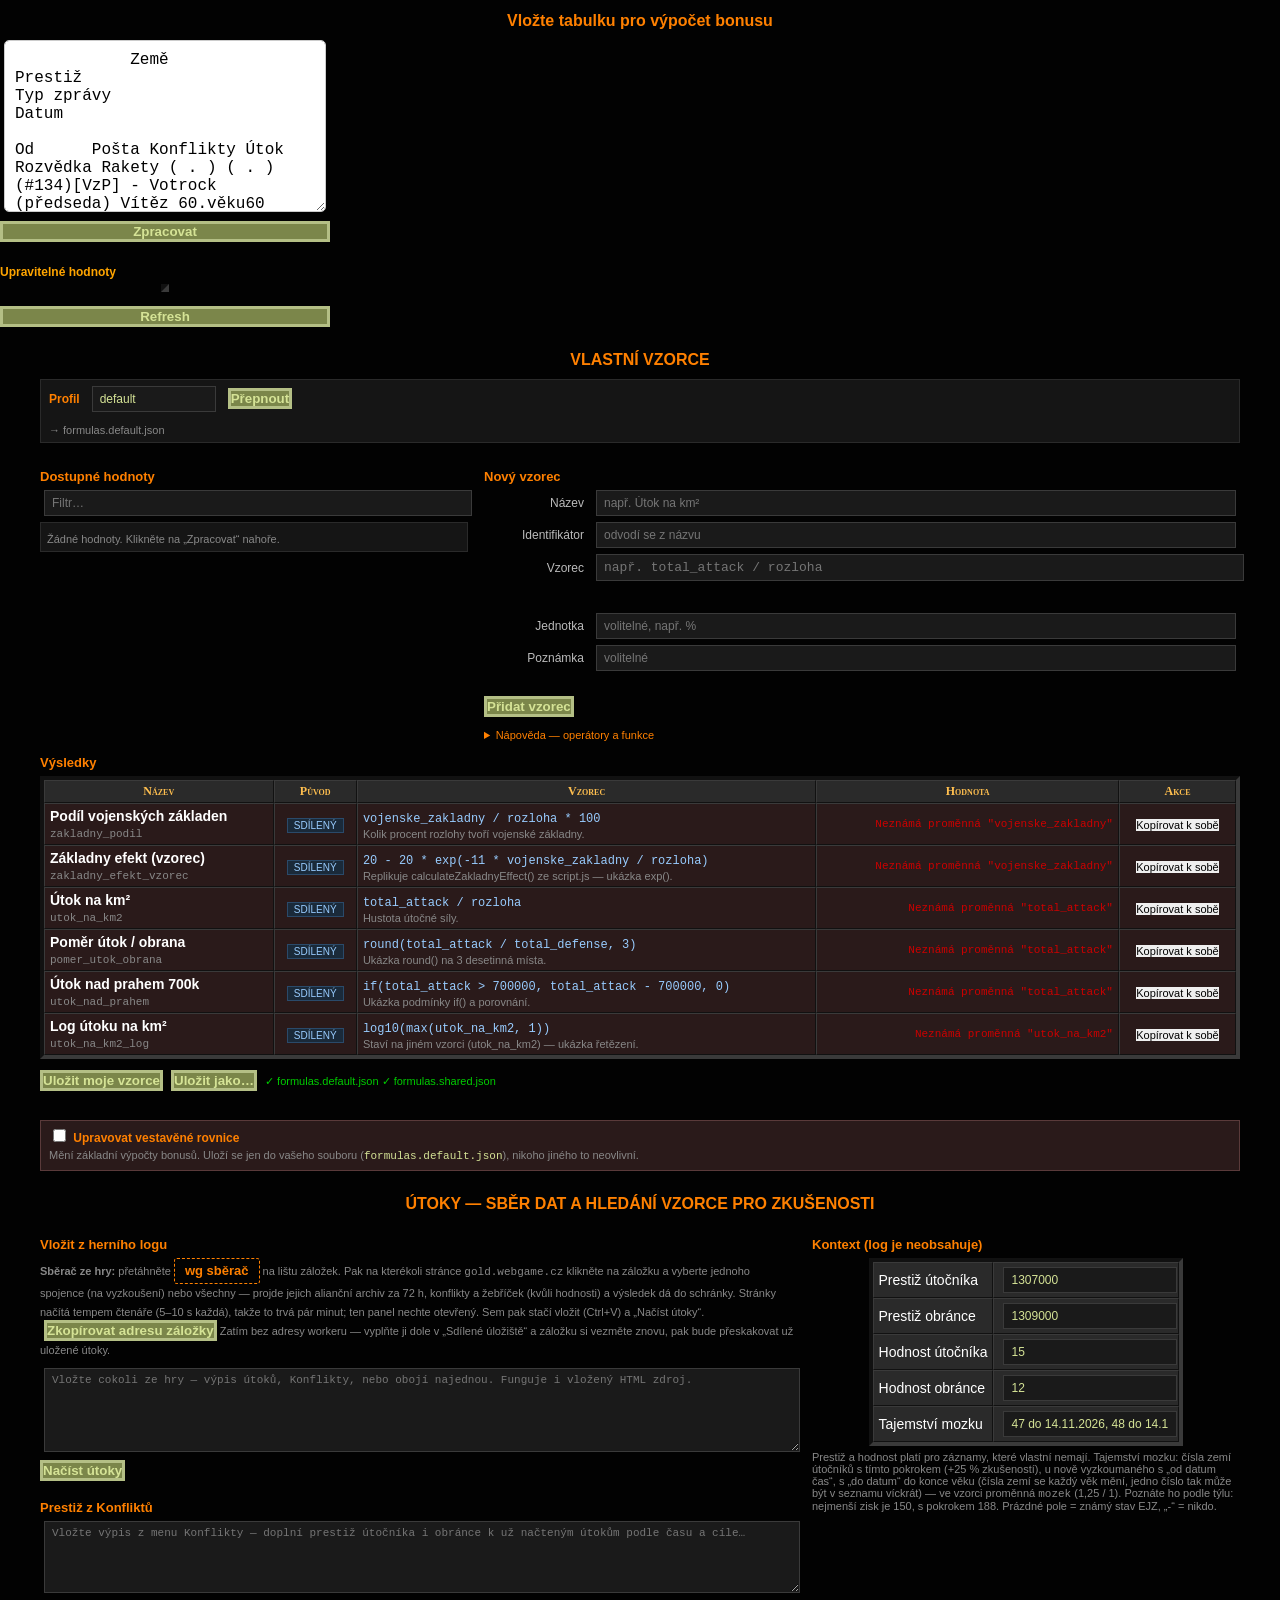
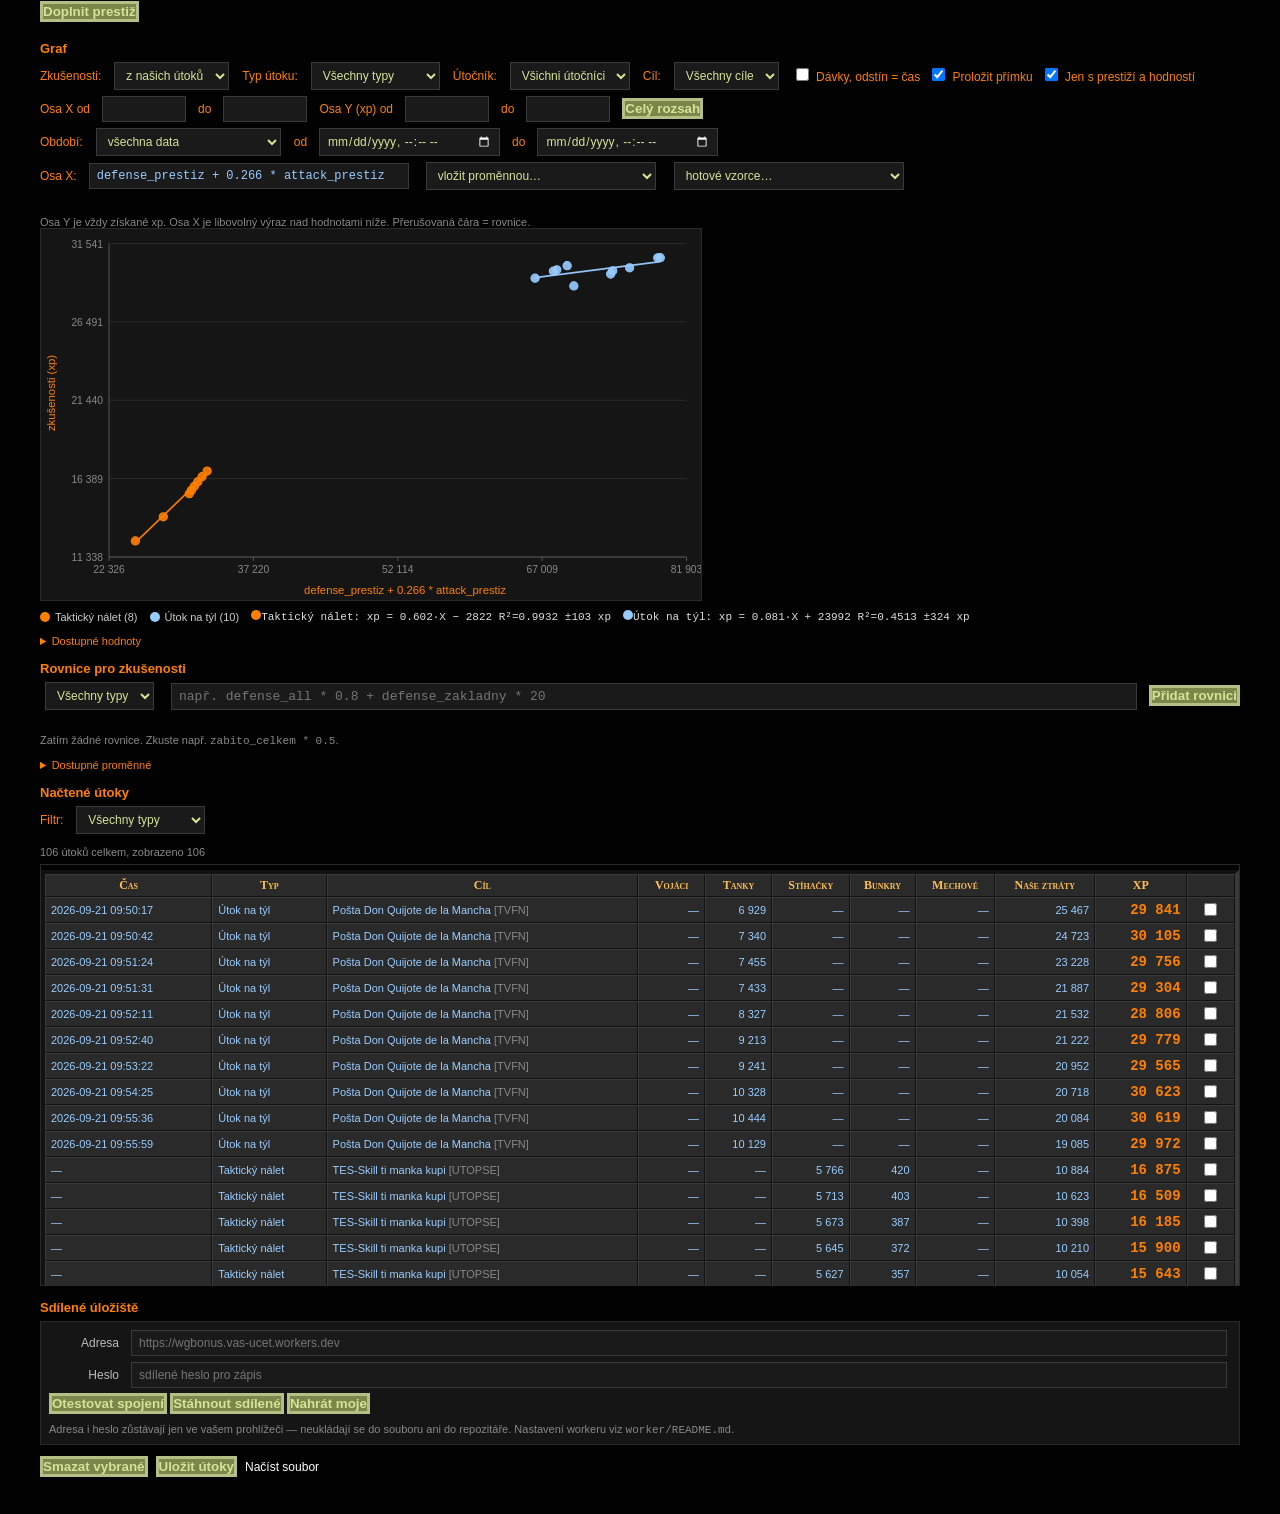
==== commit 8c0846f4: "Defender XP on the page: chart "z našich obran", defence variables, presets The chart can show our d" ====
--- a/index.html
+++ b/index.html
@@ -129,8 +129,8 @@
 <div id="attackLog" class="formula-builder"></div>
 
 <script src="formula-engine.js?v=202611100900"></script>
-<script src="attacks.js?v=202611251300"></script>
+<script src="attacks.js?v=202611251600"></script>
 <script src="formula-ui.js?v=202611100900"></script>
-<script src="attacks-ui.js?v=202611251300"></script>
+<script src="attacks-ui.js?v=202611251600"></script>
 </body>
 </html>
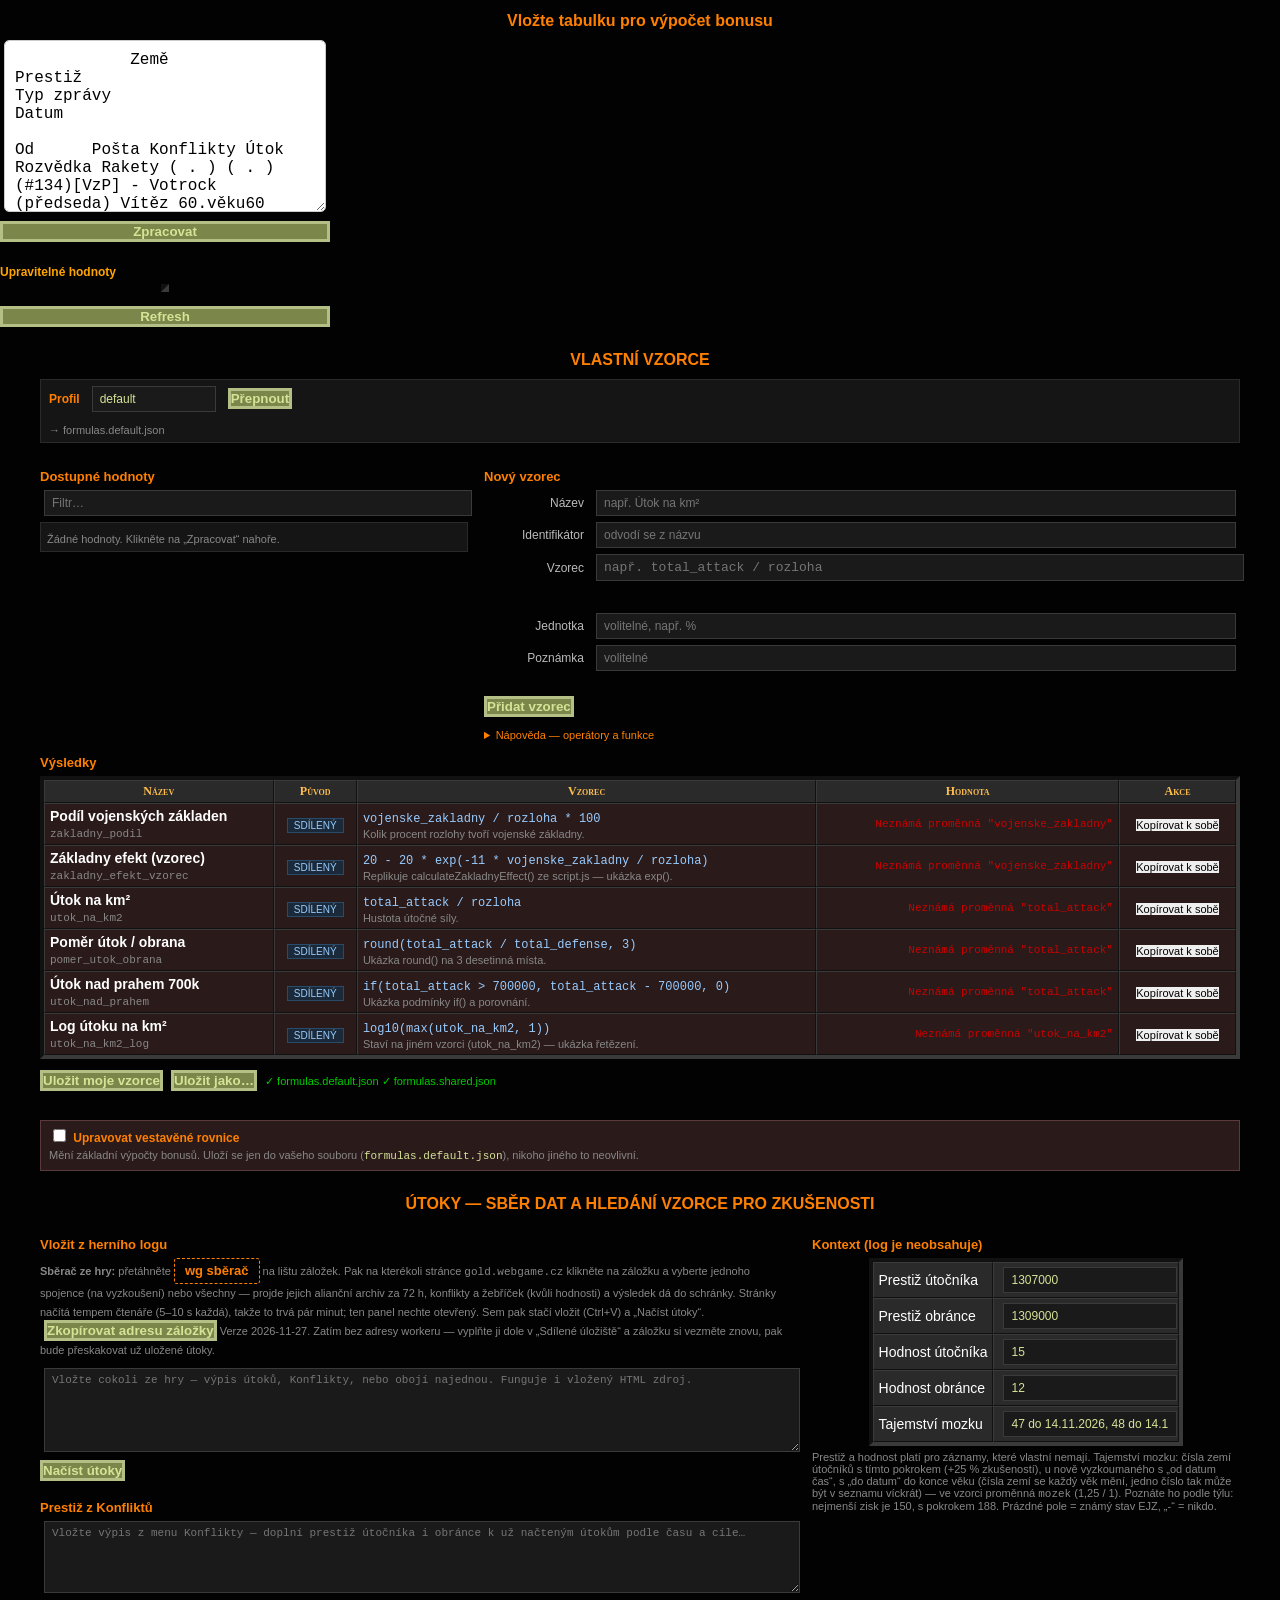
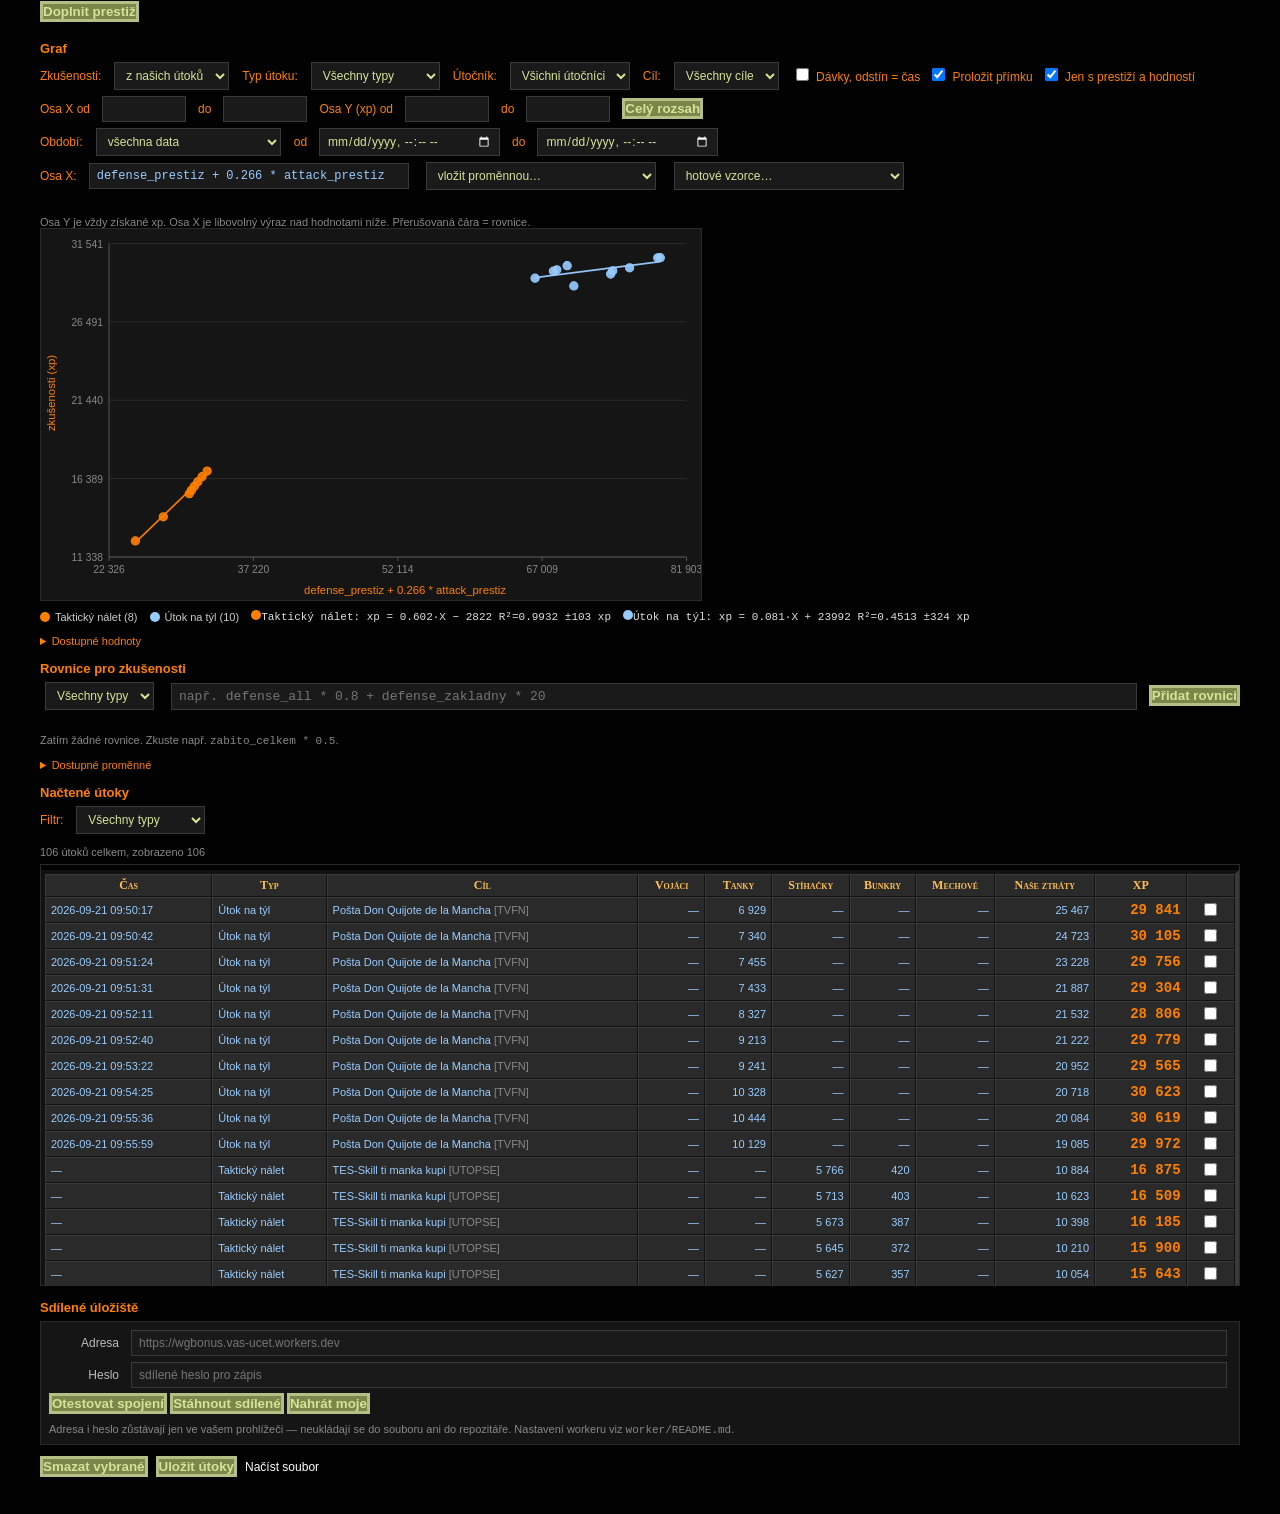
==== commit db005e1e: "Collector shows its version; the page shows the bookmark's The user got the old "V archivu nevidím s" ====
--- a/index.html
+++ b/index.html
@@ -129,8 +129,8 @@
 <div id="attackLog" class="formula-builder"></div>
 
 <script src="formula-engine.js?v=202611100900"></script>
-<script src="attacks.js?v=202611251600"></script>
-<script src="formula-ui.js?v=202611100900"></script>
-<script src="attacks-ui.js?v=202611251600"></script>
+<script src="attacks.js?v=202611262200"></script>
+<script src="formula-ui.js?v=202611261200"></script>
+<script src="attacks-ui.js?v=202611270900"></script>
 </body>
 </html>
